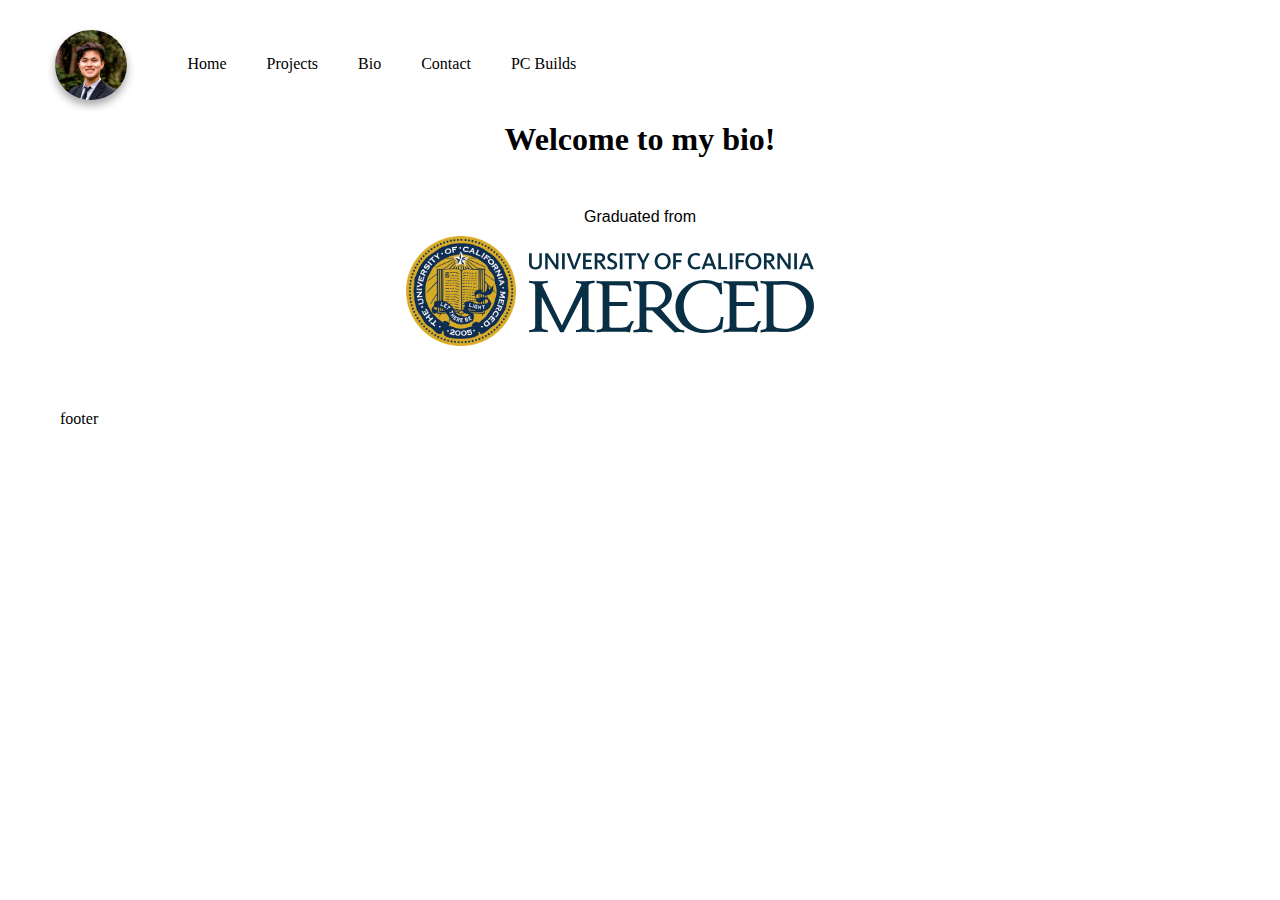
==== biopage.html @ 855fcbbc "added PC Build Page" ====
<html>

<head>
    <link rel="stylesheet" href="../css/styles.css">
</head>
<header>
    <nav class="navBar">
        <div class="logo"><a href="./index.html"> <img class="logoImage" src="../image/GradPhoto.jpg" alt="Graduation Photo logo"></a></div>
        <ul class="navUl">
            <li><a href="./index.html">Home</a></li>
            <li><a href="./projectpage.html">Projects</a></li>
            <li><a href="./biopage.html">Bio</a></li>
            <li><a href="./contact.html">Contact</a></li>
            <li><a href="./pcbuilds.html">PC Builds</a></li>

        </ul>
    </nav>
</header>

<body>
   <main>

    <section><h1>Welcome to my bio!</h1>

        <p>Graduated from
        
        </p>
        <img id="UCM_Seal" src = "../image/UC_Merced_Seal.png" alt="UC Merced Logo"/>
        <img id="UCM_Logo"src = "../image/UC_Merced_logo.svg" alt="UC Merced Logo Text"/>
    </section>
</main>
</body>

<footer>
    footer
</footer>
---- css/styles.css ----
body {
    /* background-color: #121212; */
    padding: 0;
    margin: 0;
    font-family: Verdana;
}
h1 {
    text-align: center;
    font-family: Verdana;
    color: rgb(0, 0, 0);
}
header{
    display: inline-block;
}
.navBar{
    display: flex;
    margin: 0;
    padding: 0;
    /* border: 2px dashed #f69c55; */
 }

.logo{
    margin-top: 30px;
    margin-left: 20px;
    padding: 0;
}
.logo img{
    margin-left: 35px;
    border-radius: 50px;
    height: 70px;
    box-shadow: rgba(0, 0, 0, 0.35) 0px 5px 9px;
}

.logo img:hover{
    box-shadow: rgba(0, 0, 0, 0.35) 0px 5px 17px;
}
.navUl{
    display: flex;
    padding: 0;
    margin: 0;
    margin-left: 40px;
    margin-top: 40px;
}
.navUl li{
    justify-content: space-between;
    list-style-type: none;
    margin-left: 0;
    /* padding: 10px; */
    margin: 15px;
    /* border: 2px dashed #f69c55; */
}
.navUl li a{
    padding: 5px;

}
.navUl li a:hover{
    background-color: rgba(95, 95, 95, 0.137);
    /* box-shadow: rgba(0, 0, 0, 0.35) 0px 5px 17px; */
    border-radius: 100px;
}

a{
    list-style-type: none;
    text-decoration: none;
    color: rgb(0, 0, 0);
    /* background-color: aqua; */
}

section{
    text-align: center;
    font-family: Sans-serif;
    color: rgb(0, 0, 0);
}

footer{
    padding: 10px;
}

.active{
    background: Red;
}

#UCM_Seal{
height: 110px;
margin-right: 9px;
margin-left: -60px;
}

#UCM_Logo{
    height: 80px;
    margin-bottom: 13px;
    }

.homepageImage{
    margin-left: 35px;
    border-radius: 50px;
    height: 70px;
    box-shadow: rgba(0, 0, 0, 0.35) 0px 5px 9px;
}

.PCBuildContent{
    display: flex;
    flex-direction: row;
    overflow-x: auto;
    overscroll-behavior-inline: contain;
    overflow-y: hidden;
    
}

.PCBuildImages{
    padding: 4px;
    margin-left: 1rem;
    border-radius: 10px;
    height: 300px;
    box-shadow: rgba(0, 0, 0, 0.25) 0px 5px 9px;
    transition: 180ms transform ease-in-out;
    aspect-ratio: 9/12;
    object-fit: cover;
}

.PCBuildImages:hover{
    transform: scale(1.025);
}

.PCBuildContentText{
    margin: 0 0 0 0;
    padding: 0 0 0 0;
    display: flex;
    flex-direction: column;
}

.snapInline{
scroll-snap-type: inline mandatory;
scroll-padding-inline: .5rem;
}

.snapInline > * {
    scroll-snap-align: start;
}

p{
    margin: 50 0 10 0
}

.links{
    color:blue;
    text-decoration: underline;
}

footer{
    margin: 50 50 50 50;
}

video source{
    margin: 100 20 10 10;
}
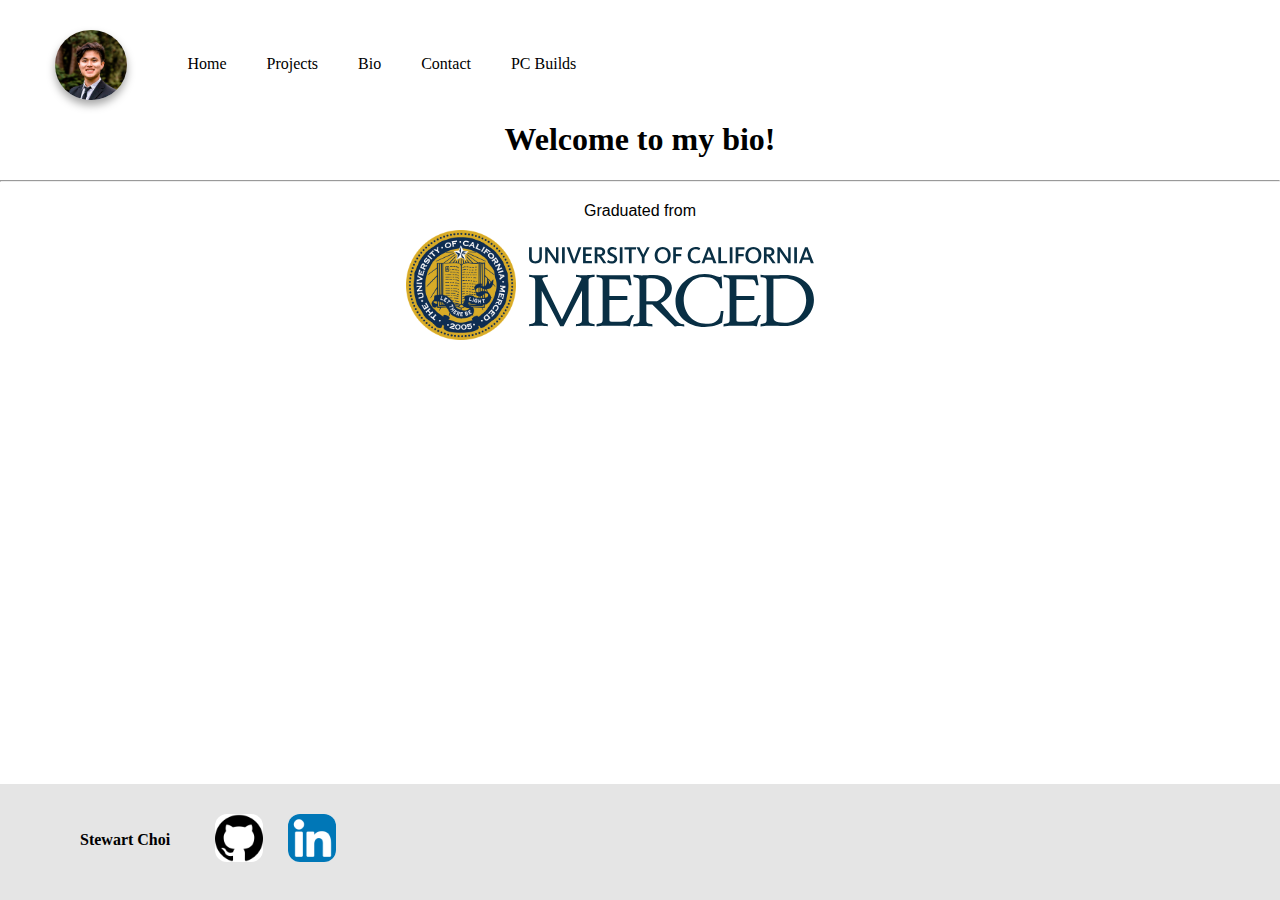
==== commit 47f688df: "added footer and add one project to project page." ====
--- a/biopage.html
+++ b/biopage.html
@@ -18,9 +18,8 @@
 </header>
 
 <body>
-   <main>
-
     <section><h1>Welcome to my bio!</h1>
+        <hr>
 
         <p>Graduated from
         
@@ -28,9 +27,13 @@
         <img id="UCM_Seal" src = "../image/UC_Merced_Seal.png" alt="UC Merced Logo"/>
         <img id="UCM_Logo"src = "../image/UC_Merced_logo.svg" alt="UC Merced Logo Text"/>
     </section>
-</main>
-</body>
 
 <footer>
-    footer
-</footer>+    <div class="footerDiv">
+        <p class="footerText">Stewart Choi</p>
+
+        <a href="https://github.com/Timberland9x"><img id="footerSocialIcon" src = "../image/GitHubIcon.png" alt="GitHubIcon"/></a>
+        <a href="https://www.linkedin.com/in/stewartchoi/"><img id="footerSocialIcon"  src = "../image/LinkdinIcon.png" alt="LinkdinIcon.png"/></a>
+    </div>
+</footer>
+</body>
--- a/css/styles.css
+++ b/css/styles.css
@@ -3,6 +3,9 @@
     padding: 0;
     margin: 0;
     font-family: Verdana;
+    height: 100%;
+    display: flex;
+    flex-direction: column;
 }
 h1 {
     text-align: center;
@@ -67,13 +70,17 @@
 }
 
 section{
+    flex: 1 0 auto;
     text-align: center;
     font-family: Sans-serif;
     color: rgb(0, 0, 0);
+    margin-bottom: 50px;
 }
 
 footer{
-    padding: 10px;
+    padding: 0 0 0 0;
+    flex-shrink: 0;
+
 }
 
 .active{
@@ -96,6 +103,74 @@
     border-radius: 50px;
     height: 70px;
     box-shadow: rgba(0, 0, 0, 0.35) 0px 5px 9px;
+}
+
+.projectContainer{
+    margin-top: 30px;
+    margin-bottom: 80px;
+    display: flex;
+    flex-direction: column;
+    flex-wrap: nowrap;
+    align-items: center;
+}
+.projectImage{
+    display: flex;
+    flex-direction: row;
+    justify-content: center;
+}
+.projectImage img {
+    height: 600px;
+    border-radius: 10px;
+    padding: 5px;
+    margin: 0 0 0 0;
+    transition: 180ms transform ease-in-out;
+
+}
+
+.projectImage img:hover {
+    transform: scale(1.025);
+
+}
+.projectTitle{
+    margin: 0 0 0 0;
+    padding: 0 0 0 0;
+    font-weight: bold;
+    text-decoration: none;
+
+}
+.projectText{
+    margin: 0 0 0 0;
+    padding: 7px;
+    width: 40%;    
+    text-align: left;
+    text-indent: 35px;
+    line-height: 1.2;
+    /* letter-spacing: 1px; */
+    font-family: Verdana;
+    overflow-y: auto;
+    height: 100px;
+    background-color: #f8f8f8;  
+    border-radius: 10px;  
+
+}
+
+.projectText::-webkit-scrollbar{
+    width: 5px;
+}
+.projectText::-webkit-scrollbar-track{
+    width: 5px;
+    height: 8px;
+    background-color: #aaa;    
+}
+
+.projectText::-webkit-scrollbar-thumb{
+    background: #000;
+}
+
+.PCBuildContainer{
+    margin: 30 0 0 0;
+    padding: 0 0 0 0;
+
 }
 
 .PCBuildContent{
@@ -139,7 +214,8 @@
 }
 
 p{
-    margin: 50 0 10 0
+    margin: 20 0 10 0;
+    padding:0 0 0 0;
 }
 
 .links{
@@ -147,10 +223,44 @@
     text-decoration: underline;
 }
 
-footer{
-    margin: 50 50 50 50;
-}
 
 video source{
     margin: 100 20 10 10;
-}+}
+
+footer{
+    margin: 20 0 0 0;
+    padding: 30 0 21 0;
+
+    background-color: rgb(229, 229, 229);
+}
+
+.footerDiv{
+    display: flex;
+    flex-direction: row;
+    padding: 0 0 0 0;
+    margin: 0 0 0 60;
+}
+.footerDiv a{
+    padding: 0 0 0 0;
+    margin: 0 0 0 25;
+}
+#footerSocialIcon{
+    padding: 0 0 0 0;
+    margin: 0 0 0 0;
+    height: 48px;
+    background-color: rgb(255, 255, 255);
+    border-radius: 12px;
+}
+
+#footerSocialIcon:hover{
+    cursor: pointer;
+}
+
+.footerText{
+    font-family: Verdana;
+    font-weight: bold;
+    margin: 17 20 0 20;
+    height: 48px;    
+}
+
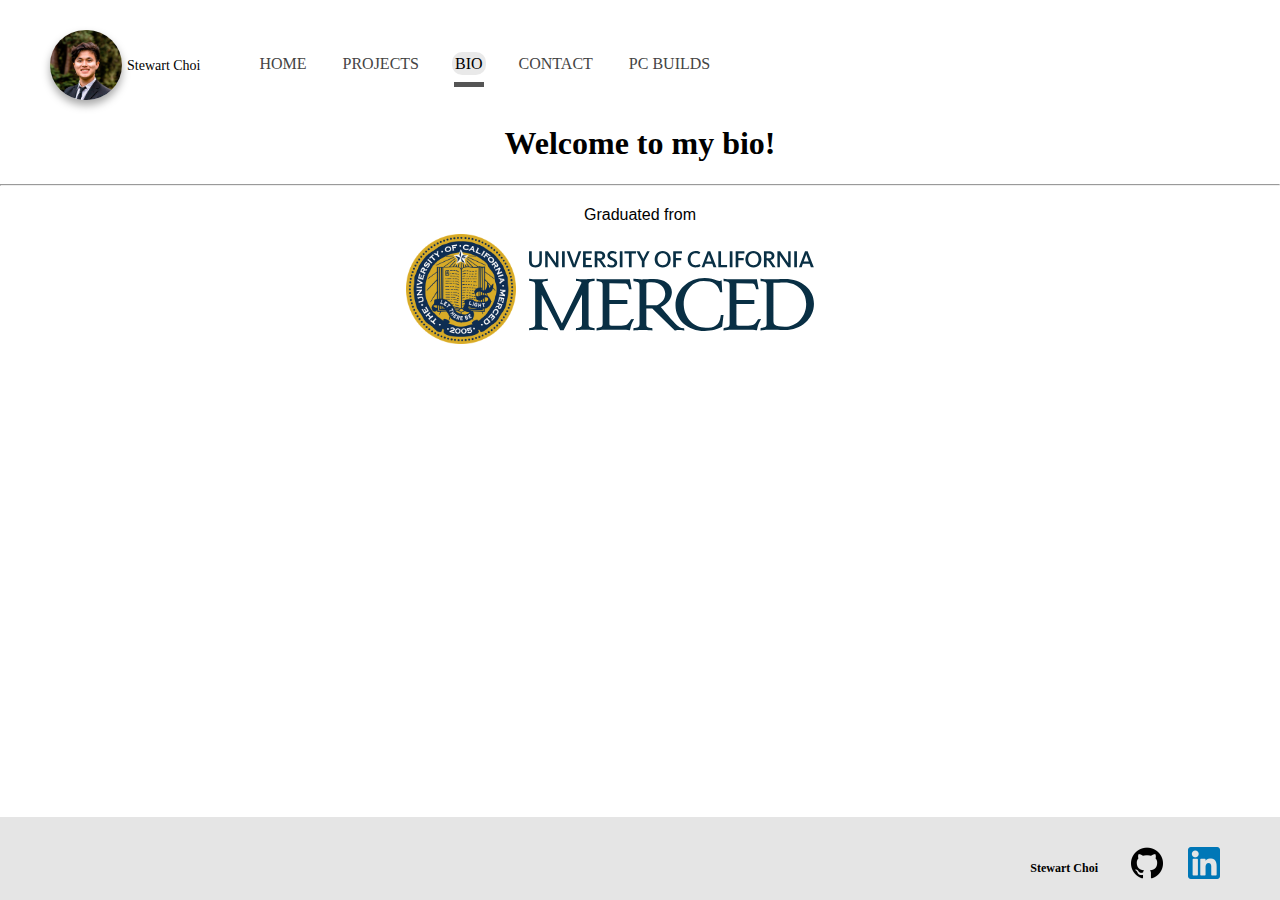
==== commit a44b957e: "added active nav bar page, and logo has name" ====
--- a/biopage.html
+++ b/biopage.html
@@ -1,23 +1,31 @@
 <html>
+    <link rel="stylesheet" href="../css/styles.css">
+    <script defer src="backend.js"></script>
+<head>
 
-<head>
-    <link rel="stylesheet" href="../css/styles.css">
 </head>
-<header>
-    <nav class="navBar">
-        <div class="logo"><a href="./index.html"> <img class="logoImage" src="../image/GradPhoto.jpg" alt="Graduation Photo logo"></a></div>
-        <ul class="navUl">
-            <li><a href="./index.html">Home</a></li>
-            <li><a href="./projectpage.html">Projects</a></li>
-            <li><a href="./biopage.html">Bio</a></li>
-            <li><a href="./contact.html">Contact</a></li>
-            <li><a href="./pcbuilds.html">PC Builds</a></li>
-
-        </ul>
-    </nav>
-</header>
+<nav class="navBar">
+    <a href="./index.html" class="logoDiv"> 
+        <img src="../image/GradPhoto.jpg" alt="Graduation Photo logo">
+        <svg width="75" height="60" xmlns="http://www.w3.org/2000/svg">
+        <g>
+            <text xml:space="preserve" text-anchor="start" font-family="'Markazi Text'" font-size="14" id="svg_6" y="30" x="1" stroke-dasharray="2,2" >Stewart Choi</text>
+        </g>
+        </svg>        
+    </a>
+    <ul class="navUl">
+        <li><a class="navBarElement" href="./index.html">Home</a></li>
+        <li><a class="navBarElement" href="./projectpage.html">Projects</a></li>
+        <li><a class="navBarElement" href="./biopage.html">Bio</a></li>
+        <li><a class="navBarElement" href="./contact.html">Contact</a></li>
+        <li><a class="navBarElement" href="./pcbuilds.html">PC Builds</a></li>
+    </ul>
+</nav>
 
 <body>
+    <header>
+
+    </header>  
     <section><h1>Welcome to my bio!</h1>
         <hr>
 
--- a/css/styles.css
+++ b/css/styles.css
@@ -22,19 +22,19 @@
     /* border: 2px dashed #f69c55; */
  }
 
-.logo{
+.logoDiv{
     margin-top: 30px;
-    margin-left: 20px;
-    padding: 0;
-}
-.logo img{
-    margin-left: 35px;
+    margin-left: 50px;
+    padding: 0;
+}
+.logoDiv img{
+    padding: 0;
     border-radius: 50px;
     height: 70px;
     box-shadow: rgba(0, 0, 0, 0.35) 0px 5px 9px;
 }
 
-.logo img:hover{
+.logoDiv img:hover{
     box-shadow: rgba(0, 0, 0, 0.35) 0px 5px 17px;
 }
 .navUl{
@@ -43,6 +43,7 @@
     margin: 0;
     margin-left: 40px;
     margin-top: 40px;
+
 }
 .navUl li{
     justify-content: space-between;
@@ -51,16 +52,41 @@
     /* padding: 10px; */
     margin: 15px;
     /* border: 2px dashed #f69c55; */
-}
-.navUl li a{
-    padding: 5px;
-
-}
-.navUl li a:hover{
+    position: relative;
+    white-space: nowrap;
+
+}
+.navBarElement{
+    padding: 3px;
+    color:#444;
+    transition: all ease-in-out 250ms;
+    text-transform: uppercase;
+    white-space: nowrap;
+    
+}
+.active, .navBarElement:hover{
     background-color: rgba(95, 95, 95, 0.137);
     /* box-shadow: rgba(0, 0, 0, 0.35) 0px 5px 17px; */
-    border-radius: 100px;
-}
+    border-radius: 10px;
+    color:#000;
+}
+
+.navBarElement::before{
+content: '';
+display: block;
+height: 5px;
+background-color: #202020c2;
+position: absolute;
+top: 80%;
+left:5%;
+width: 0%;
+
+transition: all ease-in-out 250ms;
+}
+.active::before, .navBarElement:hover::before{
+    width: 90%;
+}
+
 
 a{
     list-style-type: none;
@@ -83,9 +109,6 @@
 
 }
 
-.active{
-    background: Red;
-}
 
 #UCM_Seal{
 height: 110px;
@@ -103,6 +126,15 @@
     border-radius: 50px;
     height: 70px;
     box-shadow: rgba(0, 0, 0, 0.35) 0px 5px 9px;
+}
+
+.introDiv{
+
+}
+
+.introText{
+ font-family: Verdana;
+ font-size: 28px;
 }
 
 .projectContainer{
@@ -239,7 +271,9 @@
     display: flex;
     flex-direction: row;
     padding: 0 0 0 0;
-    margin: 0 0 0 60;
+    margin: 0 60 0 0;
+    justify-content: right;
+
 }
 .footerDiv a{
     padding: 0 0 0 0;
@@ -248,9 +282,9 @@
 #footerSocialIcon{
     padding: 0 0 0 0;
     margin: 0 0 0 0;
-    height: 48px;
-    background-color: rgb(255, 255, 255);
-    border-radius: 12px;
+    height: 32px;
+    /* background-color: rgb(255, 255, 255); */
+    border-radius: 1px;
 }
 
 #footerSocialIcon:hover{
@@ -260,7 +294,7 @@
 .footerText{
     font-family: Verdana;
     font-weight: bold;
-    margin: 17 20 0 20;
-    height: 48px;    
-}
-
+    font-size: 12px;
+    margin: 14 8 0 0;
+}
+
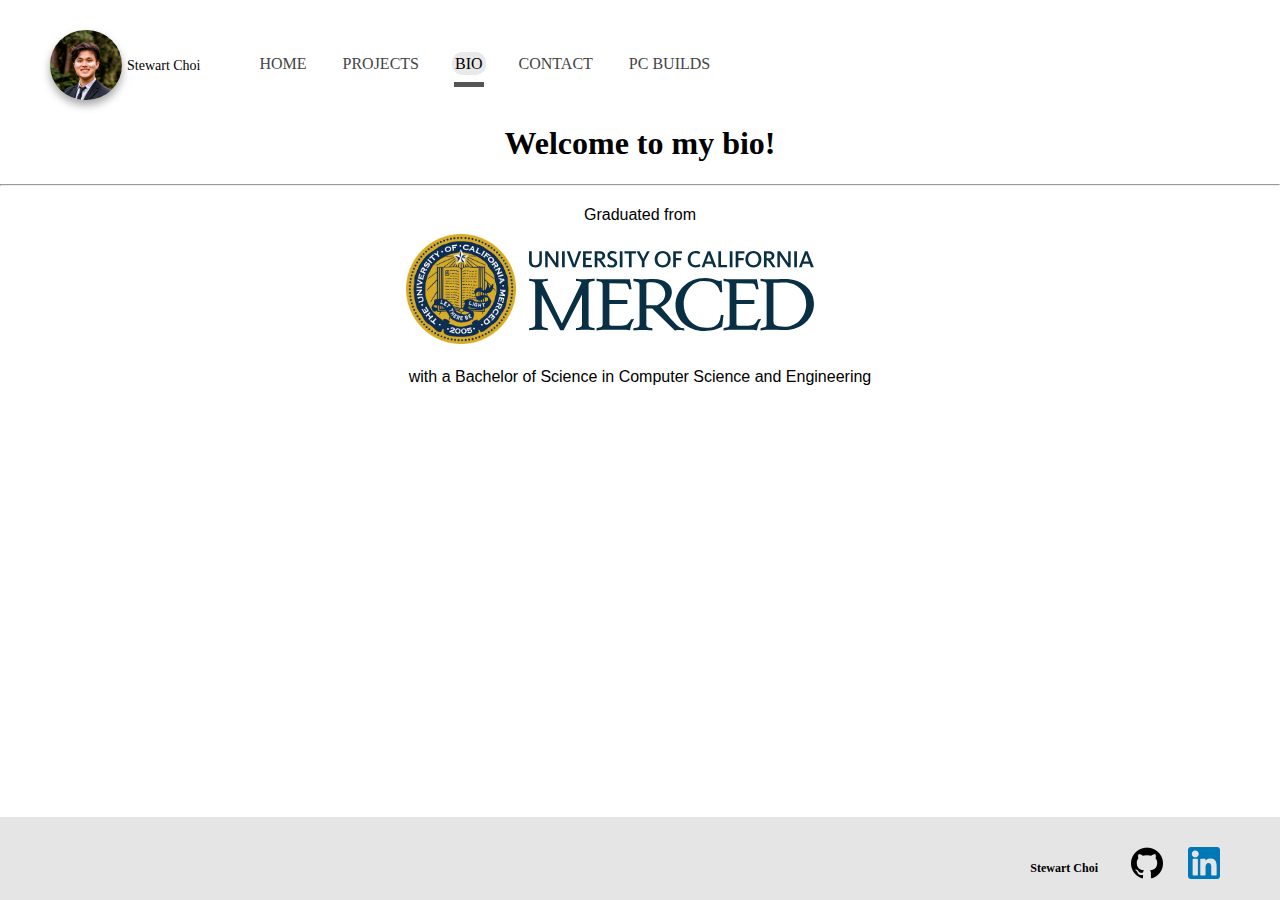
==== commit 6dcfadb8: "Added a project Twatter and gmail logo" ====
--- a/biopage.html
+++ b/biopage.html
@@ -2,7 +2,9 @@
     <link rel="stylesheet" href="../css/styles.css">
     <script defer src="backend.js"></script>
 <head>
+    <link rel="icon" type="image/png" href="../image/GradPhoto.jpg"/>
 
+    <title>Stewart Choi</title>
 </head>
 <nav class="navBar">
     <a href="./index.html" class="logoDiv"> 
@@ -30,10 +32,12 @@
         <hr>
 
         <p>Graduated from
-        
         </p>
         <img id="UCM_Seal" src = "../image/UC_Merced_Seal.png" alt="UC Merced Logo"/>
         <img id="UCM_Logo"src = "../image/UC_Merced_logo.svg" alt="UC Merced Logo Text"/>
+        <p>with a Bachelor of Science in 
+            Computer Science and Engineering
+        </p>
     </section>
 
 <footer>
--- a/css/styles.css
+++ b/css/styles.css
@@ -120,6 +120,16 @@
     height: 80px;
     margin-bottom: 13px;
     }
+    
+.gmailDiv{
+    display: flexbox;
+    
+}
+#Gmail_Logo{
+    height: 40px;
+    padding: 0 0 0 0;
+    
+}
 
 .homepageImage{
     margin-left: 35px;
@@ -164,6 +174,7 @@
 
 }
 .projectTitle{
+    font-size: 20;
     margin: 0 0 0 0;
     padding: 0 0 0 0;
     font-weight: bold;
@@ -173,14 +184,14 @@
 .projectText{
     margin: 0 0 0 0;
     padding: 7px;
-    width: 40%;    
+    width: 50%;    
     text-align: left;
     text-indent: 35px;
     line-height: 1.2;
     /* letter-spacing: 1px; */
     font-family: Verdana;
     overflow-y: auto;
-    height: 100px;
+    height: auto;
     background-color: #f8f8f8;  
     border-radius: 10px;  
 
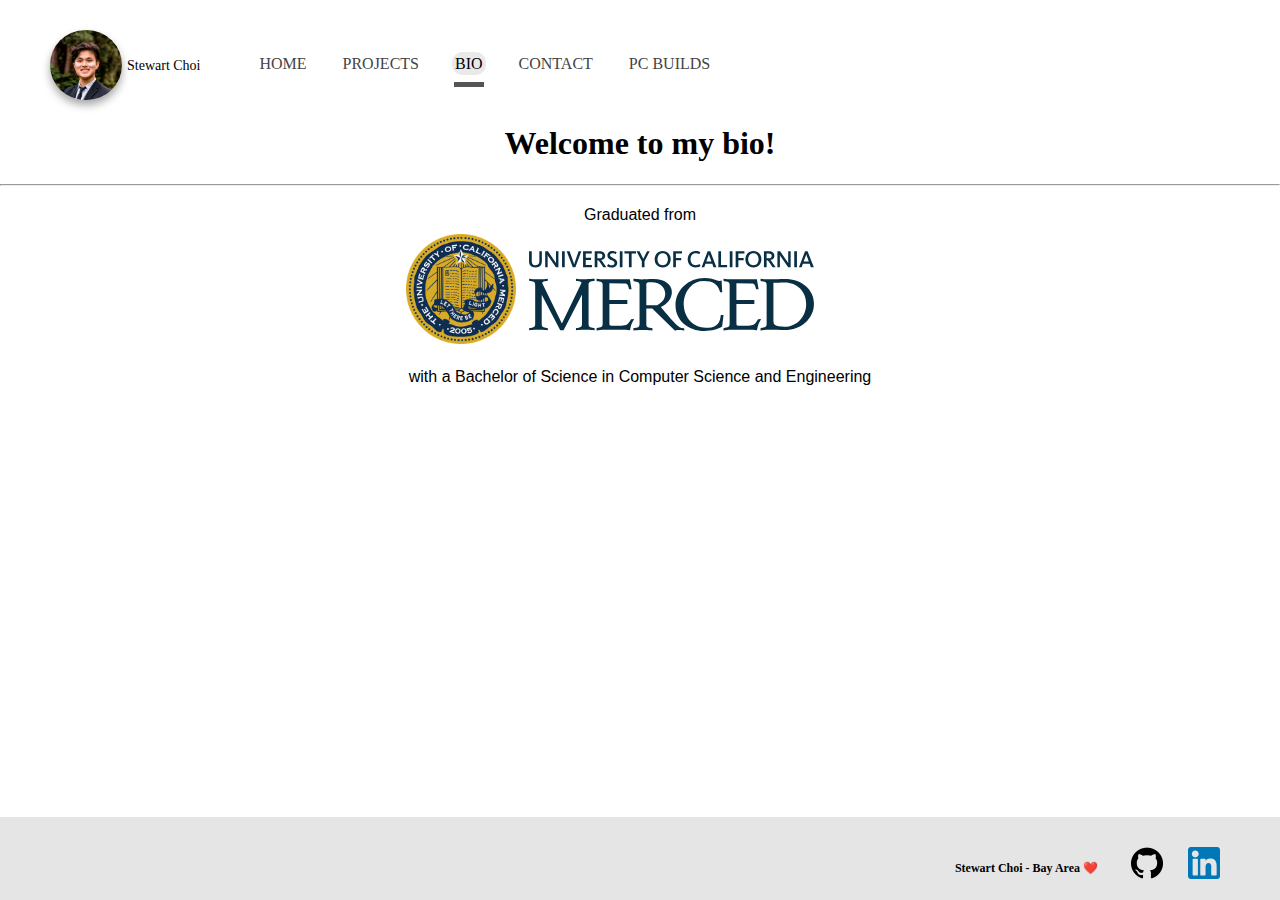
==== commit ec5e9826: "added to top button" ====
--- a/biopage.html
+++ b/biopage.html
@@ -40,12 +40,14 @@
         </p>
     </section>
 
-<footer>
-    <div class="footerDiv">
-        <p class="footerText">Stewart Choi</p>
 
-        <a href="https://github.com/Timberland9x"><img id="footerSocialIcon" src = "../image/GitHubIcon.png" alt="GitHubIcon"/></a>
-        <a href="https://www.linkedin.com/in/stewartchoi/"><img id="footerSocialIcon"  src = "../image/LinkdinIcon.png" alt="LinkdinIcon.png"/></a>
-    </div>
-</footer>
+    <button onclick="topFunction()" id="topBtn" title="Go to top">⬆️</button>
+
+    <footer>
+        <div class="footerDiv">
+            <p class="footerText">Stewart Choi - Bay Area ❤️</p>
+            <a href="https://github.com/Timberland9x"><img id="footerSocialIcon" src = "../image/GitHubIcon.png" alt="GitHubIcon"/></a>
+            <a href="https://www.linkedin.com/in/stewartchoi/"><img id="footerSocialIcon"  src = "../image/LinkdinIcon.png" alt="LinkdinIcon.png"/></a>
+        </div>
+    </footer>
 </body>
--- a/css/styles.css
+++ b/css/styles.css
@@ -16,6 +16,7 @@
     display: inline-block;
 }
 .navBar{
+    /* position: fixed; */
     display: flex;
     margin: 0;
     padding: 0;
@@ -103,6 +104,29 @@
     margin-bottom: 50px;
 }
 
+#topBtn{
+    display: none; /* Hidden by default */
+    position: fixed; /* Fixed/sticky position */
+    border-radius: 200px;
+    bottom: 100px;
+    right: 80px;
+    z-index: 99; /* Make sure it does not overlap */
+    border: none; /* Remove borders */
+    outline: none; /* Remove outline */
+    background-color: rgba(70, 70, 70, 0.805); /* Set a background color */
+    color: white; /* Text color */
+    cursor: pointer; /* Add a mouse pointer on hover */
+    padding: 10px;
+    font-size: 18px; /* Increase font size */
+
+}
+
+#topBtn:hover{
+    background-color: #555; /* Add a dark-grey background on hover */
+
+}
+
+
 footer{
     padding: 0 0 0 0;
     flex-shrink: 0;
@@ -159,6 +183,7 @@
     display: flex;
     flex-direction: row;
     justify-content: center;
+    margin-bottom: 10px;
 }
 .projectImage img {
     height: 600px;
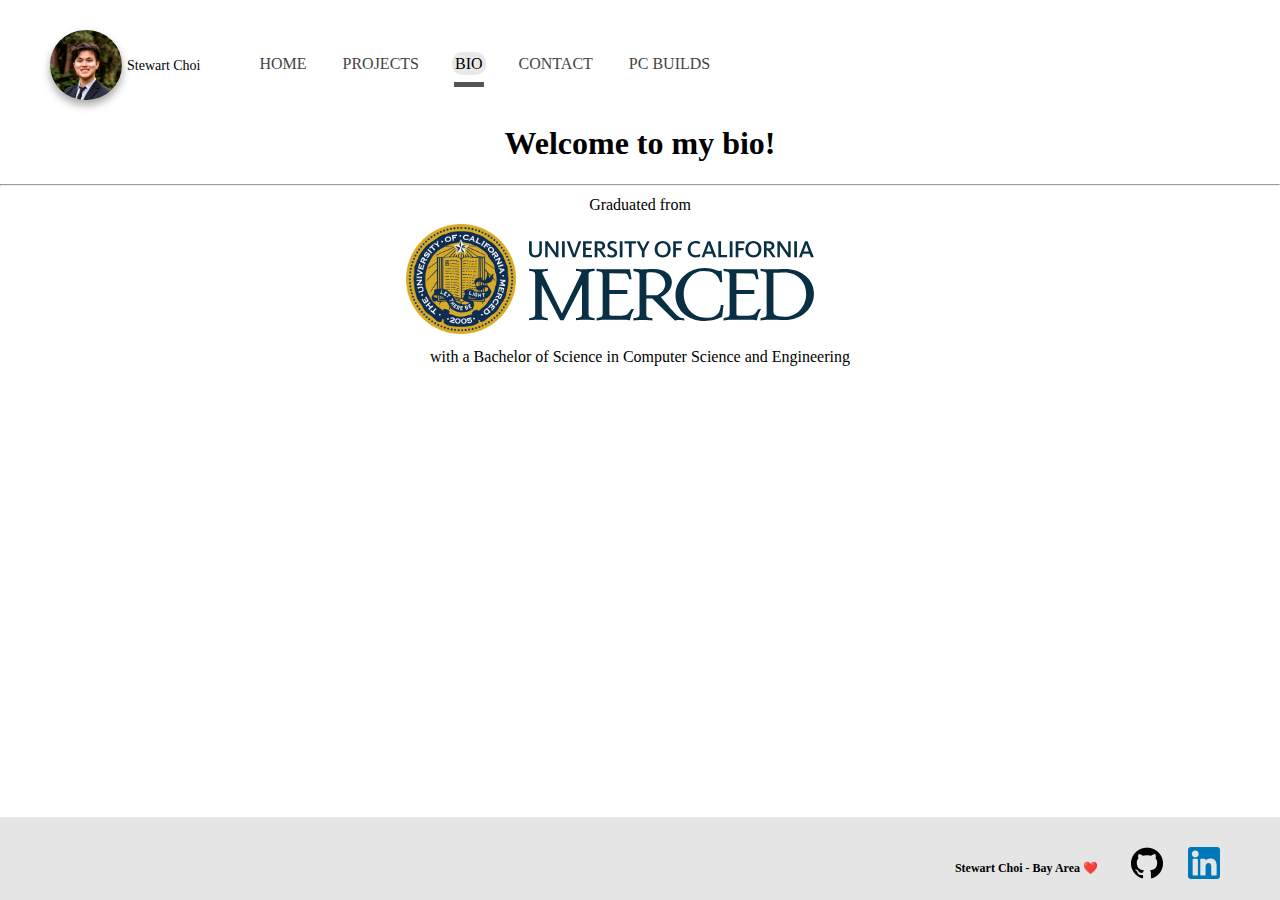
==== commit f23ccdcf: "added to top button" ====
--- a/biopage.html
+++ b/biopage.html
@@ -46,8 +46,8 @@
     <footer>
         <div class="footerDiv">
             <p class="footerText">Stewart Choi - Bay Area ❤️</p>
-            <a href="https://github.com/Timberland9x"><img id="footerSocialIcon" src = "../image/GitHubIcon.png" alt="GitHubIcon"/></a>
-            <a href="https://www.linkedin.com/in/stewartchoi/"><img id="footerSocialIcon"  src = "../image/LinkdinIcon.png" alt="LinkdinIcon.png"/></a>
+            <a href="https://github.com/Timberland9x" target="_blank"><img id="footerSocialIcon" src = "../image/GitHubIcon.png" alt="GitHubIcon"/></a>
+            <a href="https://www.linkedin.com/in/stewartchoi/" target="_blank"><img id="footerSocialIcon"  src = "../image/LinkdinIcon.png" alt="LinkdinIcon.png"/></a>
         </div>
     </footer>
 </body>
--- a/css/styles.css
+++ b/css/styles.css
@@ -234,9 +234,12 @@
 .projectText::-webkit-scrollbar-thumb{
     background: #000;
 }
-
+.textDate{
+    font-family: Verdana;
+    font-size: 22px;
+}
 .PCBuildContainer{
-    margin: 30 0 0 0;
+    margin: 30 0 30 0;
     padding: 0 0 0 0;
 
 }
@@ -244,11 +247,12 @@
 .PCBuildContent{
     display: flex;
     flex-direction: row;
+    justify-content: center;
     overflow-x: auto;
     overscroll-behavior-inline: contain;
-    overflow-y: hidden;
-    
-}
+    overflow-y: hidden;    
+}
+
 
 .PCBuildImages{
     padding: 4px;
@@ -264,12 +268,29 @@
 .PCBuildImages:hover{
     transform: scale(1.025);
 }
+#PCImageHor{
+    width: 380px;
+}
 
 .PCBuildContentText{
     margin: 0 0 0 0;
     padding: 0 0 0 0;
     display: flex;
     flex-direction: column;
+}
+.textBox{
+    border: #000;
+    margin: 20px 20px 20px 20px;
+    padding: 10px;
+    text-align: center;
+    font-family: Verdana;
+    width: 700px;
+    /* max-width: 800px; */
+    margin: auto;
+}
+
+.spacer{
+    padding: 20px;
 }
 
 .snapInline{
@@ -282,8 +303,9 @@
 }
 
 p{
-    margin: 20 0 10 0;
+    margin: 10 0 10 0;
     padding:0 0 0 0;
+    font-family: Verdana;
 }
 
 .links{
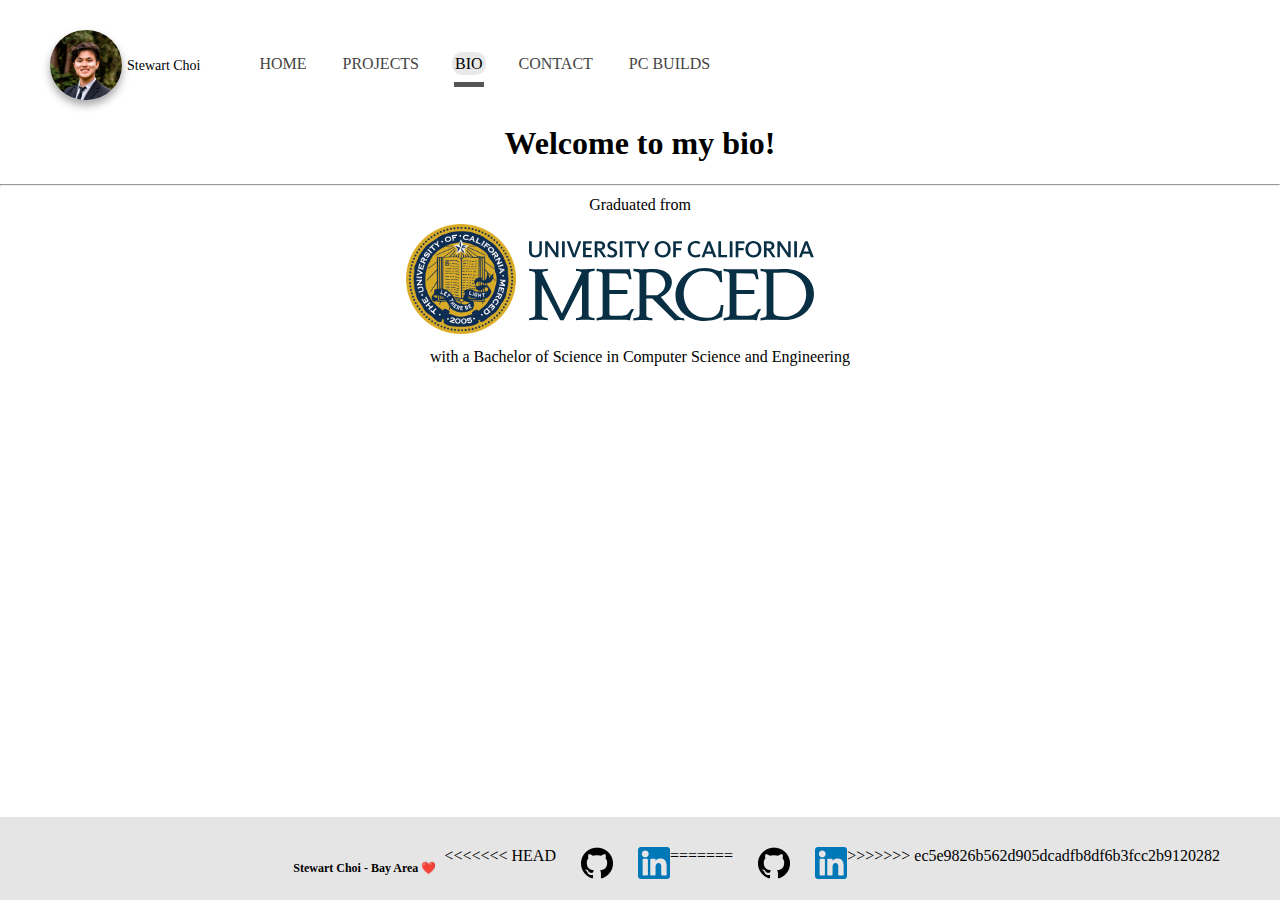
==== commit afaa34fe: "added bro pc to pc build and more text about myself and when clicking on links open to new tab" ====
--- a/biopage.html
+++ b/biopage.html
@@ -46,8 +46,13 @@
     <footer>
         <div class="footerDiv">
             <p class="footerText">Stewart Choi - Bay Area ❤️</p>
+<<<<<<< HEAD
             <a href="https://github.com/Timberland9x" target="_blank"><img id="footerSocialIcon" src = "../image/GitHubIcon.png" alt="GitHubIcon"/></a>
             <a href="https://www.linkedin.com/in/stewartchoi/" target="_blank"><img id="footerSocialIcon"  src = "../image/LinkdinIcon.png" alt="LinkdinIcon.png"/></a>
+=======
+            <a href="https://github.com/Timberland9x"><img id="footerSocialIcon" src = "../image/GitHubIcon.png" alt="GitHubIcon"/></a>
+            <a href="https://www.linkedin.com/in/stewartchoi/"><img id="footerSocialIcon"  src = "../image/LinkdinIcon.png" alt="LinkdinIcon.png"/></a>
+>>>>>>> ec5e9826b562d905dcadfb8df6b3fcc2b9120282
         </div>
     </footer>
 </body>
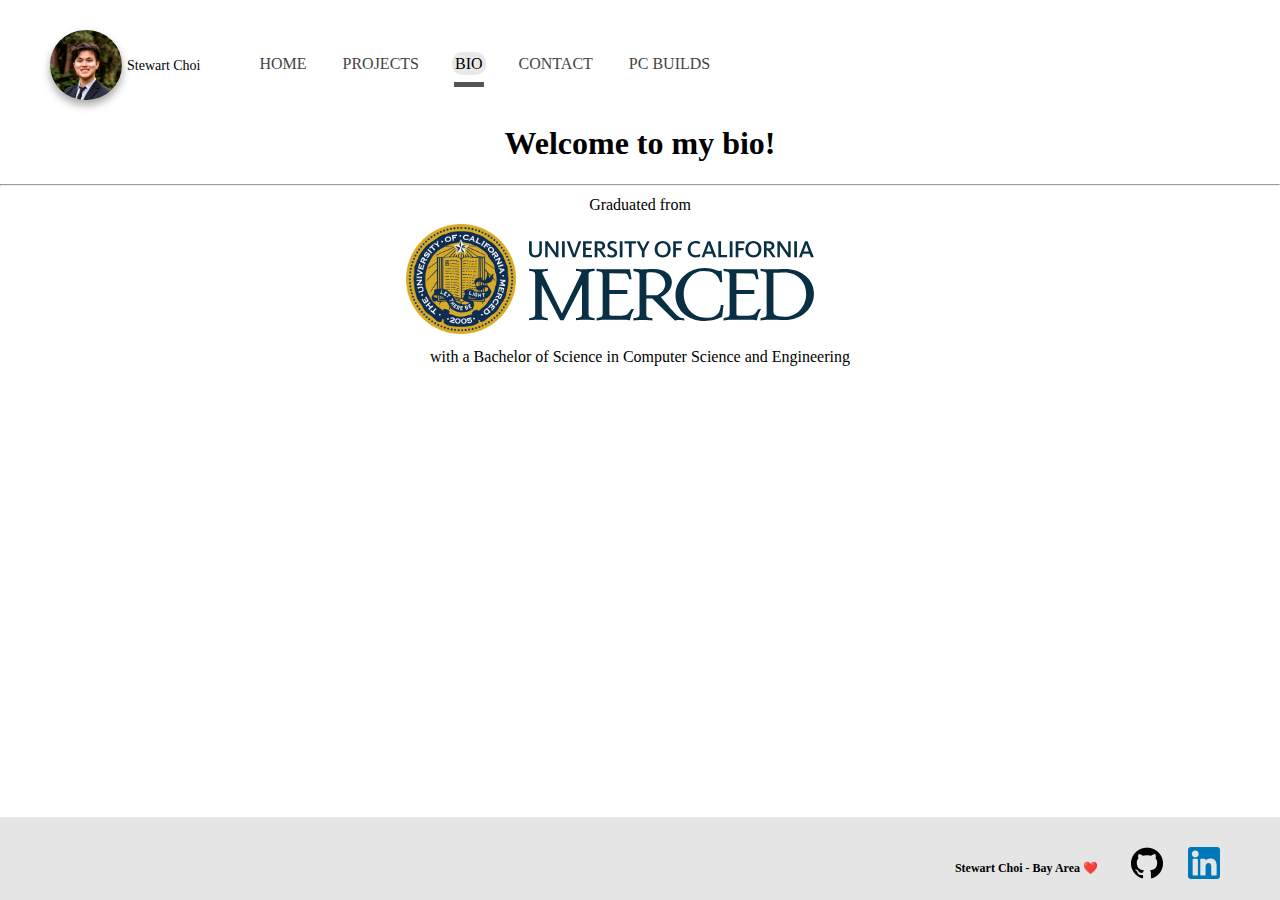
==== commit 325423e2: "fixed footer" ====
--- a/biopage.html
+++ b/biopage.html
@@ -46,13 +46,8 @@
     <footer>
         <div class="footerDiv">
             <p class="footerText">Stewart Choi - Bay Area ❤️</p>
-<<<<<<< HEAD
             <a href="https://github.com/Timberland9x" target="_blank"><img id="footerSocialIcon" src = "../image/GitHubIcon.png" alt="GitHubIcon"/></a>
             <a href="https://www.linkedin.com/in/stewartchoi/" target="_blank"><img id="footerSocialIcon"  src = "../image/LinkdinIcon.png" alt="LinkdinIcon.png"/></a>
-=======
-            <a href="https://github.com/Timberland9x"><img id="footerSocialIcon" src = "../image/GitHubIcon.png" alt="GitHubIcon"/></a>
-            <a href="https://www.linkedin.com/in/stewartchoi/"><img id="footerSocialIcon"  src = "../image/LinkdinIcon.png" alt="LinkdinIcon.png"/></a>
->>>>>>> ec5e9826b562d905dcadfb8df6b3fcc2b9120282
         </div>
     </footer>
 </body>
